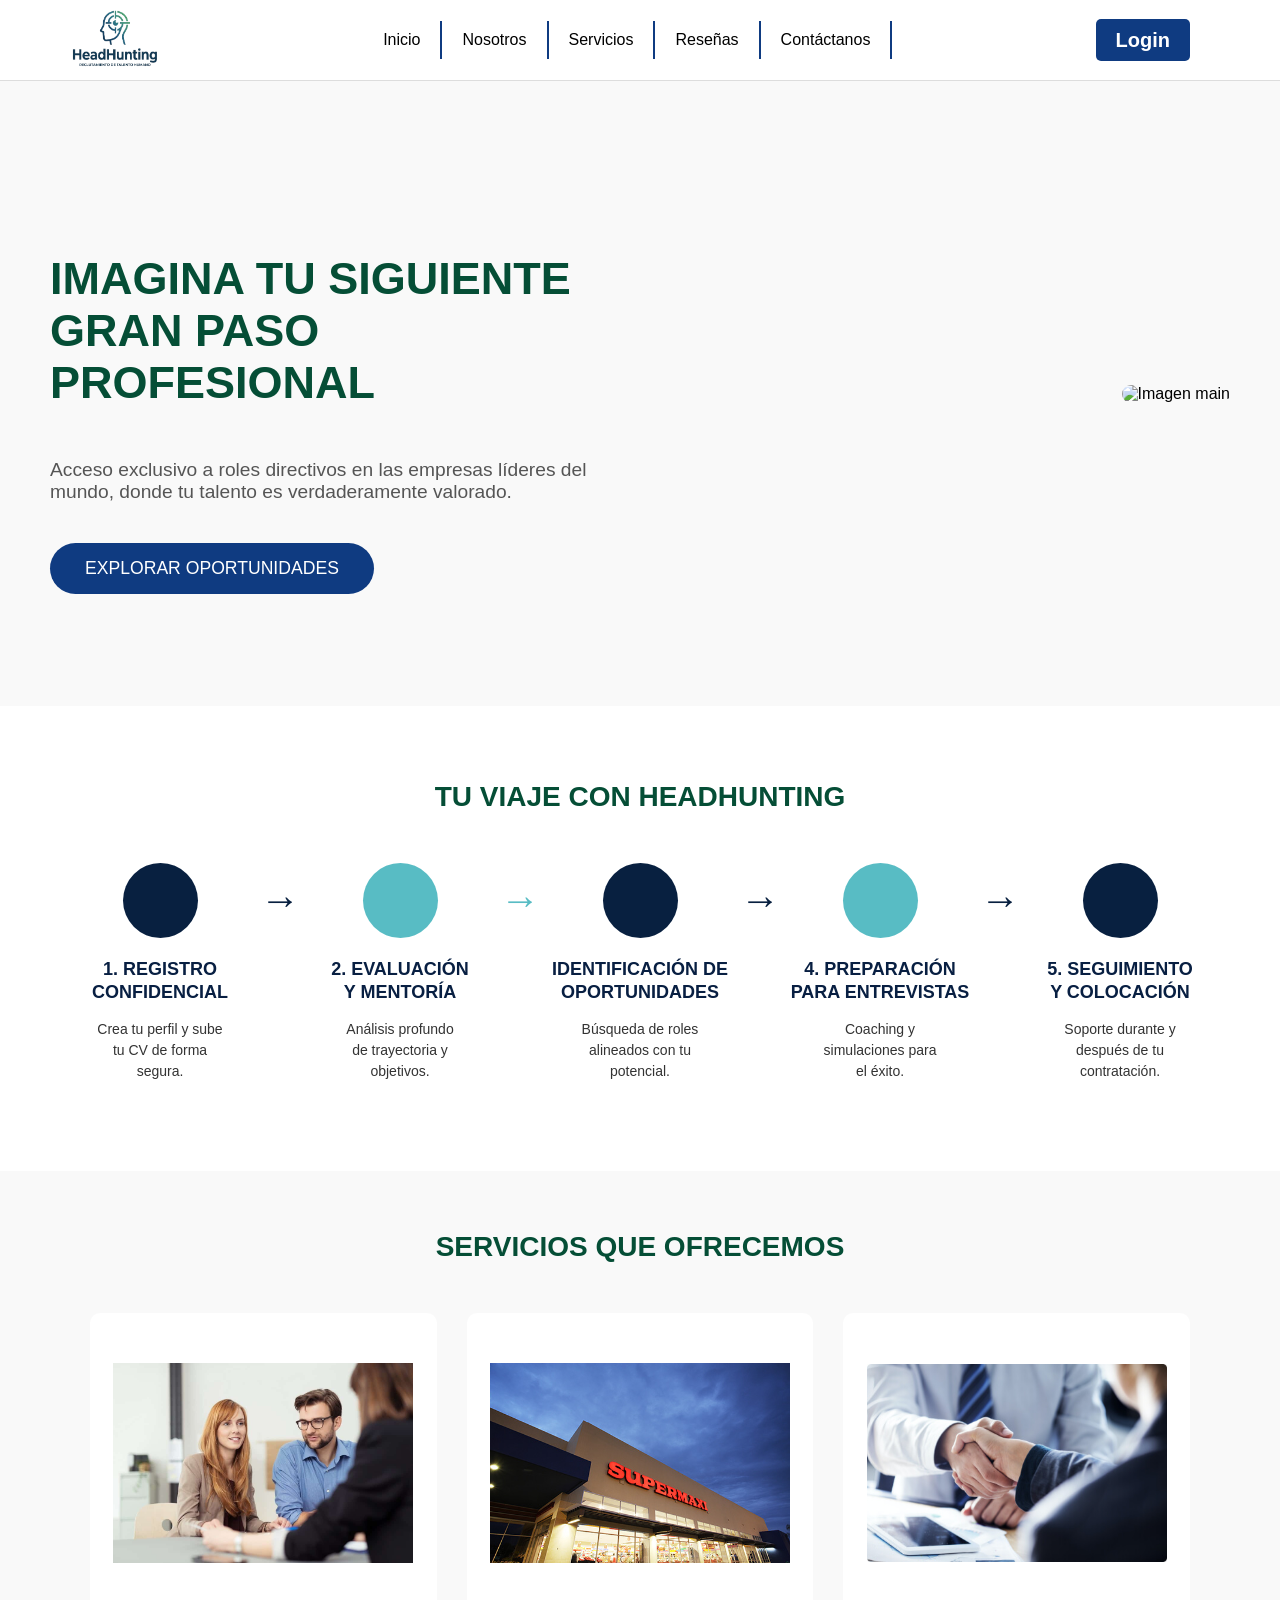
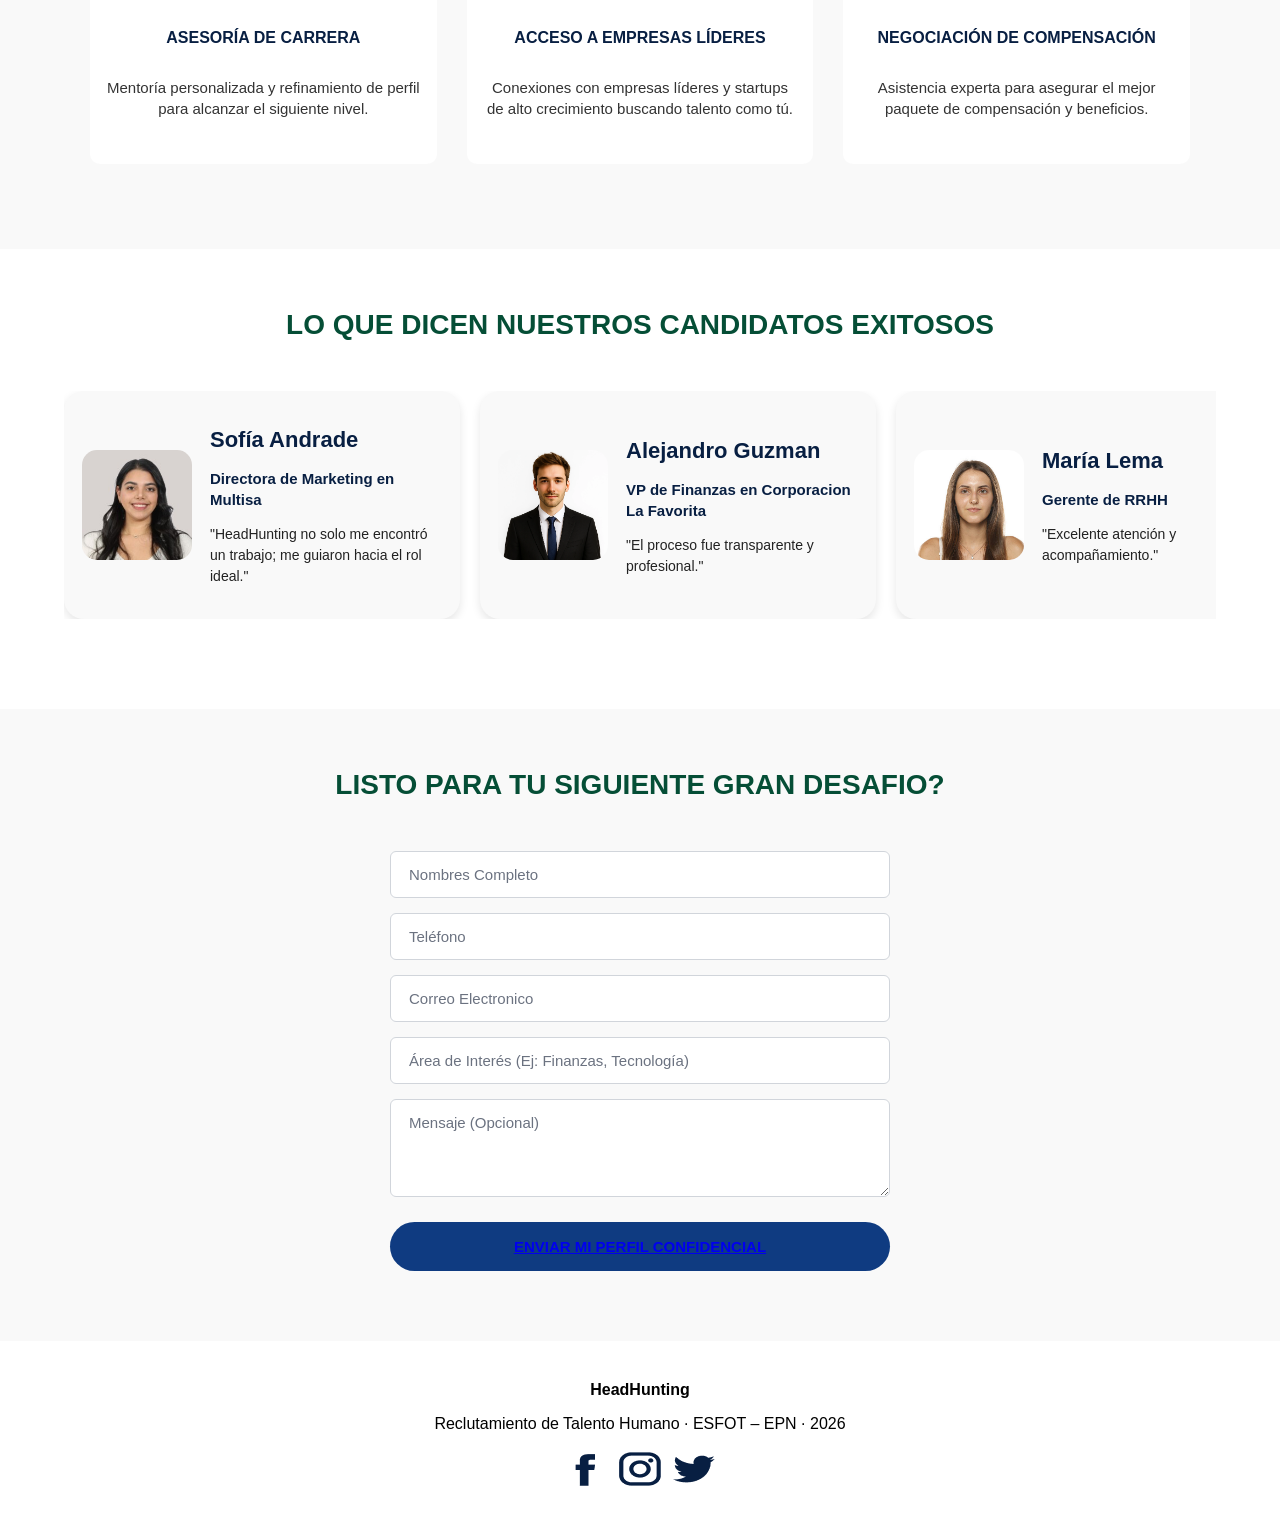
==== index.html @ bf0a16e3 "Add files via upload" ====
<!DOCTYPE html>
<html lang="en">

<head>
    <meta charset="UTF-8">
    <meta name="viewport" content="width=device-width, initial-scale=1.0">
    <link rel="stylesheet" href="css/styles.css">
    <title>HeadHunting</title>
</head>

<body>
    <header class="header">
        <div class="contenedor">
            <div class="zona-izquierda">
                <a href="index.html"><img src="imgs/Logo.png" class="imagen-logo"></a>
            </div>
            <div class="zona-centro">
                <nav class="menu">
                    <a href="#inicio">Inicio</a>
                    <a href="#nosotros">Nosotros</a>
                    <a href="#servicios">Servicios</a>
                    <a href="#reseñas">Reseñas</a>
                    <a href="#contactanos">Contáctanos</a>
                </nav>
            </div>
            <div class="zona-derecha">
                <a href="login.html" class="boton"><span><strong>Login</strong></span></a>
            </div>
        </div>
    </header>

    <main class="main" id="inicio">
        <div class="container-main">
            <div class="main-texto">
                <h1>IMAGINA TU SIGUIENTE GRAN PASO PROFESIONAL</h1>
                <p>Acceso exclusivo a roles directivos en las empresas líderes del mundo, donde tu talento es
                    verdaderamente valorado.</p>
                <a href="login.html" class="main-boton">EXPLORAR OPORTUNIDADES</a>
            </div>
            <div class="main-imagen">
                <img src="imgs/Imagen Main.png" alt="Imagen main">
            </div>
        </div>
    </main>

    <section class="nosotros" id="nosotros">
        <h1 class="titulo">TU VIAJE CON HEADHUNTING</h1>
        <div class="linea-pasos">
            <div class="paso">
                <div class="circulo azul">
                    <i class="fa-solid fa-file-signature"></i>
                </div>
                <h3>1. REGISTRO<br>CONFIDENCIAL</h3>
                <p>Crea tu perfil y sube<br>tu CV de forma<br>segura.</p>
            </div>

            <div class="flecha">→</div>
            <div class="paso">
                <div class="circulo celeste">
                    <i class="fa-solid fa-comments"></i>
                </div>
                <h3>2. EVALUACIÓN<br>Y MENTORÍA</h3>
                <p>Análisis profundo<br>de trayectoria y<br>objetivos.</p>
            </div>
            <div class="flecha celeste-texto">→</div>
            <div class="paso">
                <div class="circulo azul">
                    <i class="fa-solid fa-magnifying-glass"></i>
                </div>
                <h3>IDENTIFICACIÓN DE<br>OPORTUNIDADES</h3>
                <p>Búsqueda de roles<br>alineados con tu<br>potencial.</p>
            </div>

            <div class="flecha">→</div>
            <div class="paso">
                <div class="circulo celeste">
                    <i class="fa-solid fa-user-tie"></i>
                </div>
                <h3>4. PREPARACIÓN<br>PARA ENTREVISTAS</h3>
                <p>Coaching y<br>simulaciones para<br>el éxito.</p>
            </div>

            <div class="flecha">→</div>
            <div class="paso">
                <div class="circulo azul">
                    <i class="fa-solid fa-chart-line"></i>
                </div>
                <h3>5. SEGUIMIENTO<br>Y COLOCACIÓN</h3>
                <p>Soporte durante y<br>después de tu<br>contratación.</p>
            </div>
        </div>
    </section>

    <section class="servicios" id="servicios">
        <h2 class="servicios-titulo">SERVICIOS QUE OFRECEMOS</h2>
        <div class="servicios-container">
            <div class="servicios-tarjeta">
                <img src="imgs/servicio1.jpg" alt="Servicio 1" class="servicios-img">
                <h3 class="servicios-subtitulo">ASESORÍA DE CARRERA</h3>
                <p class="servicios-texto">Mentoría personalizada y refinamiento de perfil para alcanzar el siguiente
                    nivel.</p>
            </div>

            <div class="servicios-tarjeta">
                <img src="imgs/servicio2.jpeg" alt="Servicio 2" class="servicios-img">
                <h3 class="servicios-subtitulo">ACCESO A EMPRESAS LÍDERES</h3>
                <p class="servicios-texto">Conexiones con empresas líderes y startups de alto crecimiento buscando
                    talento
                    como tú.</p>
            </div>

            <div class="servicios-tarjeta">
                <img src="imgs/servicio3.jpg" alt="Servicio 3" class="servicios-img">
                <h3 class="servicios-subtitulo">NEGOCIACIÓN DE COMPENSACIÓN</h3>
                <p class="servicios-texto">Asistencia experta para asegurar el mejor paquete de compensación y
                    beneficios.
                </p>
            </div>
        </div>
    </section>

    <section class="reseñas" id="reseñas">
        <h1>LO QUE DICEN NUESTROS CANDIDATOS EXITOSOS</h1>
        <div class="carrusel">
            <div class="carrusel-track">
                <div class="tarjeta">
                    <img src="imgs/mujer1.jpg">
                    <div class="contenido">
                        <h2>Sofía Andrade</h2>
                        <h3>Directora de Marketing en Multisa</h3>
                        <p>"HeadHunting no solo me encontró un trabajo; me guiaron hacia el rol ideal."</p>
                    </div>
                </div>

                <div class="tarjeta">
                    <img src="imgs/hombre.png">
                    <div class="contenido">
                        <h2>Alejandro Guzman</h2>
                        <h3>VP de Finanzas en Corporacion La Favorita</h3>
                        <p>"El proceso fue transparente y profesional."</p>
                    </div>
                </div>

                <div class="tarjeta">
                    <img src="imgs/mujer2.jpg">
                    <div class="contenido">
                        <h2>María Lema</h2>
                        <h3>Gerente de RRHH</h3>
                        <p>"Excelente atención y acompañamiento."</p>
                    </div>
                </div>

                <div class="tarjeta">
                    <img src="imgs/mujer1.jpg">
                    <div class="contenido">
                        <h2>Sofía Andrade</h2>
                        <h3>Directora de Marketing en Multisa</h3>
                        <p>"HeadHunting no solo me encontró un trabajo; me guiaron hacia el rol ideal."</p>
                    </div>
                </div>

                <div class="tarjeta">
                    <img src="imgs/hombre.png">
                    <div class="contenido">
                        <h2>Alejandro Guzman</h2>
                        <h3>VP de Finanzas en Corporacion La Favorita</h3>
                        <p>"El proceso fue transparente y profesional."</p>
                    </div>
                </div>

                <div class="tarjeta">
                    <img src="imgs/mujer2.jpg">
                    <div class="contenido">
                        <h2>María Lema</h2>
                        <h3>Gerente de RRHH</h3>
                        <p>"Excelente atención y acompañamiento."</p>
                    </div>
                </div>
            </div>
        </div>
    </section>

    <section class="contactos-container" id="contactanos">
        <h1>LISTO PARA TU SIGUIENTE GRAN DESAFIO?</h1>
        <form class="contactos-form">
            <input type="text" placeholder="Nombres Completo" required>
            <input type="tel" placeholder="Teléfono" required>
            <input type="email" placeholder="Correo Electronico" required>
            <input type="text" placeholder="Área de Interés (Ej: Finanzas, Tecnología)" required>
            <textarea placeholder="Mensaje (Opcional)" rows="4"></textarea>
            <button type="submit" class="contactos-boton"><a href="login.html">ENVIAR MI PERFIL CONFIDENCIAL</a></button>
        </form>
    </section>

    <footer class="footer">
        <div class="footer-logo"><span><strong>HeadHunting</strong></span></div>
        <p class="pie-texto">Reclutamiento de Talento Humano · ESFOT – EPN · 2026</p>
        <div class="footer-contactos">
            <a href="http://facebook.com" target="_blank"><img src="imgs/facebook.png" alt=""></a>
            <a href="http://instagram.com" target="_blank"><img src="imgs/instagram.png" alt=""></a>
            <a href="http://x.com" target="_blank"><img src="imgs/twitter.png" alt=""></a>
        </div>
    </footer>

</body>
</html>
---- css/styles.css ----
body {
  font-family: Verdana, Geneva, Tahoma, sans-serif;
  margin: 0;
}

.header {
  width: 100%;
  border-bottom: 1px solid #ddd;
  min-height: 80px;
}

.contenedor {
  display: flex;
  align-items: center;
  justify-content: space-between;
  max-width: 1200px;
  margin: auto;
  height: 80px;
}

.imagen-logo {
  width: 90px;
  margin-left: 30px;
}

.menu {
  display: flex;
  justify-content: center;
  align-items: center;
}

.menu a {
  color: black;
  padding: 10px 20px;
  text-decoration: none;
  border-right: 2px solid #0f3b81;
  transition: 0.3s;
}

.menu a:hover {
  background: #0f3b81;
  color: #fff;
}

.boton {
  border-radius: 5px;
  margin-right: 50px;
  text-decoration: none;
  background: #0f3b81;
  color: white;
  padding: 10px 20px;
  font-size: 20px;
  transition: 0.3s;
}

.boton:hover {
  background: #081f42;
}

@media (max-width: 768px) {
  .contenedor {
    flex-direction: column;
    height: auto;
    gap: 10px;
  }
  .menu {
    flex-wrap: wrap;
  }
  .menu a {
    border-right: none;
    padding: 10px;
  }
  .boton {
    margin: 10px 0;
  }
}

.main {
  background-color: #f9f9f9;
  padding: 112px 0;
}

.container-main {
  display: flex;
  align-items: center;
  justify-content: space-between;
  gap: 40px;
  margin: 0 50px;
}

.main-texto {
  flex: 1;
  max-width: 600px;
}

.main-texto h1 {
  text-align: center;
  font-size: 45px;
  font-weight: bold;
  color: #054e36;
  margin-bottom: 50px;
  text-align: left;
}

.main-texto p {
  font-size: 1.2rem;
  color: #555;
  margin-bottom: 40px;
}

.main-boton {
  display: inline-block;
  background-color: #0f3b81;
  color: #fff;
  padding: 15px 35px;
  text-decoration: none;
  font-size: 1.1rem;
  border-radius: 30px;
  transition: background-color 0.3s ease, transform 0.3s ease;
}

.main-boton:hover {
  background-color: #081f42;
  transform: scale(1.05);
}

.main-imagen {
  flex: 1;
  text-align: right;
}

.main-imagen img {
  max-width: 100%;
  height: auto;
  border-radius: 10px;
}

@media (max-width: 768px){
  .main { 
    padding: 60px 0; 
  }
  .container-main {
    flex-direction: column;
    text-align: center;
  }
  .main-texto {
    max-width: 100%;
    margin-bottom: 40px;
  }
  .main-texto h1 { 
    font-size: 2.5rem; 
  }
  .main-imagen { 
    text-align: center; 
  }
}

.titulo {
  color: #054e36;
  font-size: 28px;
  font-weight: 700;
  text-transform: uppercase;
  margin: 75px 0 50px 0;
  text-align: center;
  font-family: Verdana, Geneva, Tahoma, sans-serif;
}

.linea-pasos {
  display: flex;
  align-items: flex-start;
  justify-content: center;
  flex-wrap: wrap;
  gap: 10px;
  margin-bottom: 75px;
}

.paso {
  width: 180px;
  text-align: center;
}

.circulo {
  width: 75px;
  height: 75px;
  border-radius: 50%;
  display: flex;
  justify-content: center;
  align-items: center;
  margin: 0 auto 20px auto;
  color: white;
  font-size: 28px;
}

.azul { background: #082040; }
.celeste { background: #58bcc4; }

.paso h3 {
  font-size: 18px;
  font-weight: bold;
  color: #081f42;
  margin-bottom: 12px;
  line-height: 1.3;
}

.paso p {
  font-size: 14px;
  color: #333;
  line-height: 1.5;
}

.flecha {
  font-size: 40px;
  color: #082040;
  margin-top: 15px;
}

.celeste-texto {
  color: #58bcc4;
}

@media screen and (max-width: 992px) {
  .linea-pasos { gap: 30px; }
  .flecha { display: none; }
}

@media screen and (max-width: 768px) {
  .titulo { font-size: 30px; }
  .linea-pasos {
    flex-direction: column;
    align-items: center;
  }
  .paso {
    width: 100%;
    max-width: 300px;
  }
  .paso::after {
    content: "↓";
    display: block;
    font-size: 35px;
    color: #082040;
    margin-top: 20px;
  }
  .paso:last-child::after {
    display: none;
  }
}

.servicios {
  padding: 50px 20px;
  background-color: #f9f9f9;
  text-align: center;
}

.servicios-titulo {
  color: #054e36;
  font-size: 28px;
  font-weight: 700;
  text-transform: uppercase;
  margin: 10px 0 50px 0;
  text-align: center;
  font-family: Verdana, Geneva, Tahoma, sans-serif;
}

.servicios-container {
  display: flex;
  justify-content: center;
  gap: 30px;
  max-width: 1100px;
  margin: 0 auto 35px auto;
}

.servicios-tarjeta {
  flex: 1;
  display: flex;
  flex-direction: column;
  align-items: center;
  padding: 0 15px;
  background-color: #fff;
  border-radius: 10px;
}

.servicios-img {
  width: 300px;
  height: 300px;
  object-fit: contain;
}

.servicios-subtitulo {
  color: rgb(8, 31, 66);
  font-size: 16px;
  font-weight: 700;
  margin-bottom: 15px;
}

.servicios-texto {
  color: #333333;
  font-size: 15px;
  line-height: 1.4;
  padding-bottom: 30px;
}

@media (max-width: 768px) {
  .servicios-container {
    flex-direction: column;
    gap: 50px;
  }
}

.reseñas {
  margin: 0 auto;
  display: flex;
  flex-direction: column;
  justify-content: center;
}

h1 {
  color: #054e36;
  font-size: 28px;
  font-weight: 700;
  text-transform: uppercase;
  margin: 60px 0 50px 0;
  text-align: center;
  font-family: Verdana, Geneva, Tahoma, sans-serif;
}

.carrusel {
  overflow: hidden;
  width: 90%;
  margin: 0 auto 90px auto;
}

.carrusel-track {
  display: flex;
  gap: 20px;
  width: max-content;
  animation: mover 18s linear infinite; 
}

.tarjeta {
  width: 360px;
  background: #f9f9f9;
  border-radius: 20px;
  padding: 18px;
  display: flex;
  align-items: center;
  gap: 18px;
  flex-shrink: 0;
  box-shadow: 0 4px 10px rgba(0,0,0,0.1);
}

.tarjeta img {
  width: 110px;
  height: 110px;
  object-fit: cover;
  border-radius: 15px;
}

.contenido h2 {
  font-size: 22px;
  margin-bottom: 8px;
  color: rgb(8, 31, 66);
}

.contenido h3 {
  font-size: 15px;
  color: rgb(8, 31, 66);
  margin-bottom: 10px;
  line-height: 1.4;
}

.contenido p {
  font-size: 14px;
  color: #222;
  line-height: 1.5;
}

@keyframes mover {
  0% { transform: translateX(0); }
  100% { transform: translateX(-50%); }
}

.contactos-container {
  background-color: #f9f9f9;
  padding: 0 0 70px 0;
  display: flex;
  flex-direction: column;
  align-items: center;
  font-family: 'Segoe UI', Tahoma, Geneva, Verdana, sans-serif;
}

.contactos-form {
  margin: 0 auto;
  width: 100%;
  max-width: 500px;
  display: flex;
  flex-direction: column;
  gap: 15px;
}

.contactos-form input,
.contactos-form textarea {
  width: 100%;
  padding: 14px 18px;
  border: 1px solid #d1d5db;
  border-radius: 6px;
  font-size: 15px;
  font-family: inherit;
  box-sizing: border-box;
  color: #333;
}

.contactos-form input::placeholder,
.contactos-form textarea::placeholder {
  color: #6b7280;
}

.contactos-form input:focus,
.contactos-form textarea:focus {
  outline: none;
  border-color: #298d9e;
}

.contactos-form textarea {
  resize: vertical;
}

.contactos-boton {
  background-color: #0f3b81;
  color: #ffffff;
  padding: 16px;
  border: none;
  border-radius: 25px;
  font-size: 15px;
  font-weight: 700;
  text-transform: uppercase;
  cursor: pointer;
  margin-top: 10px;
  transition: background-color 0.3s ease;
}

.contactos-boton:hover {
  background-color: #081f42;
}

.footer {
  background-color: #fff;
  padding: 2.5rem 1.25rem;
  text-align: center;
}
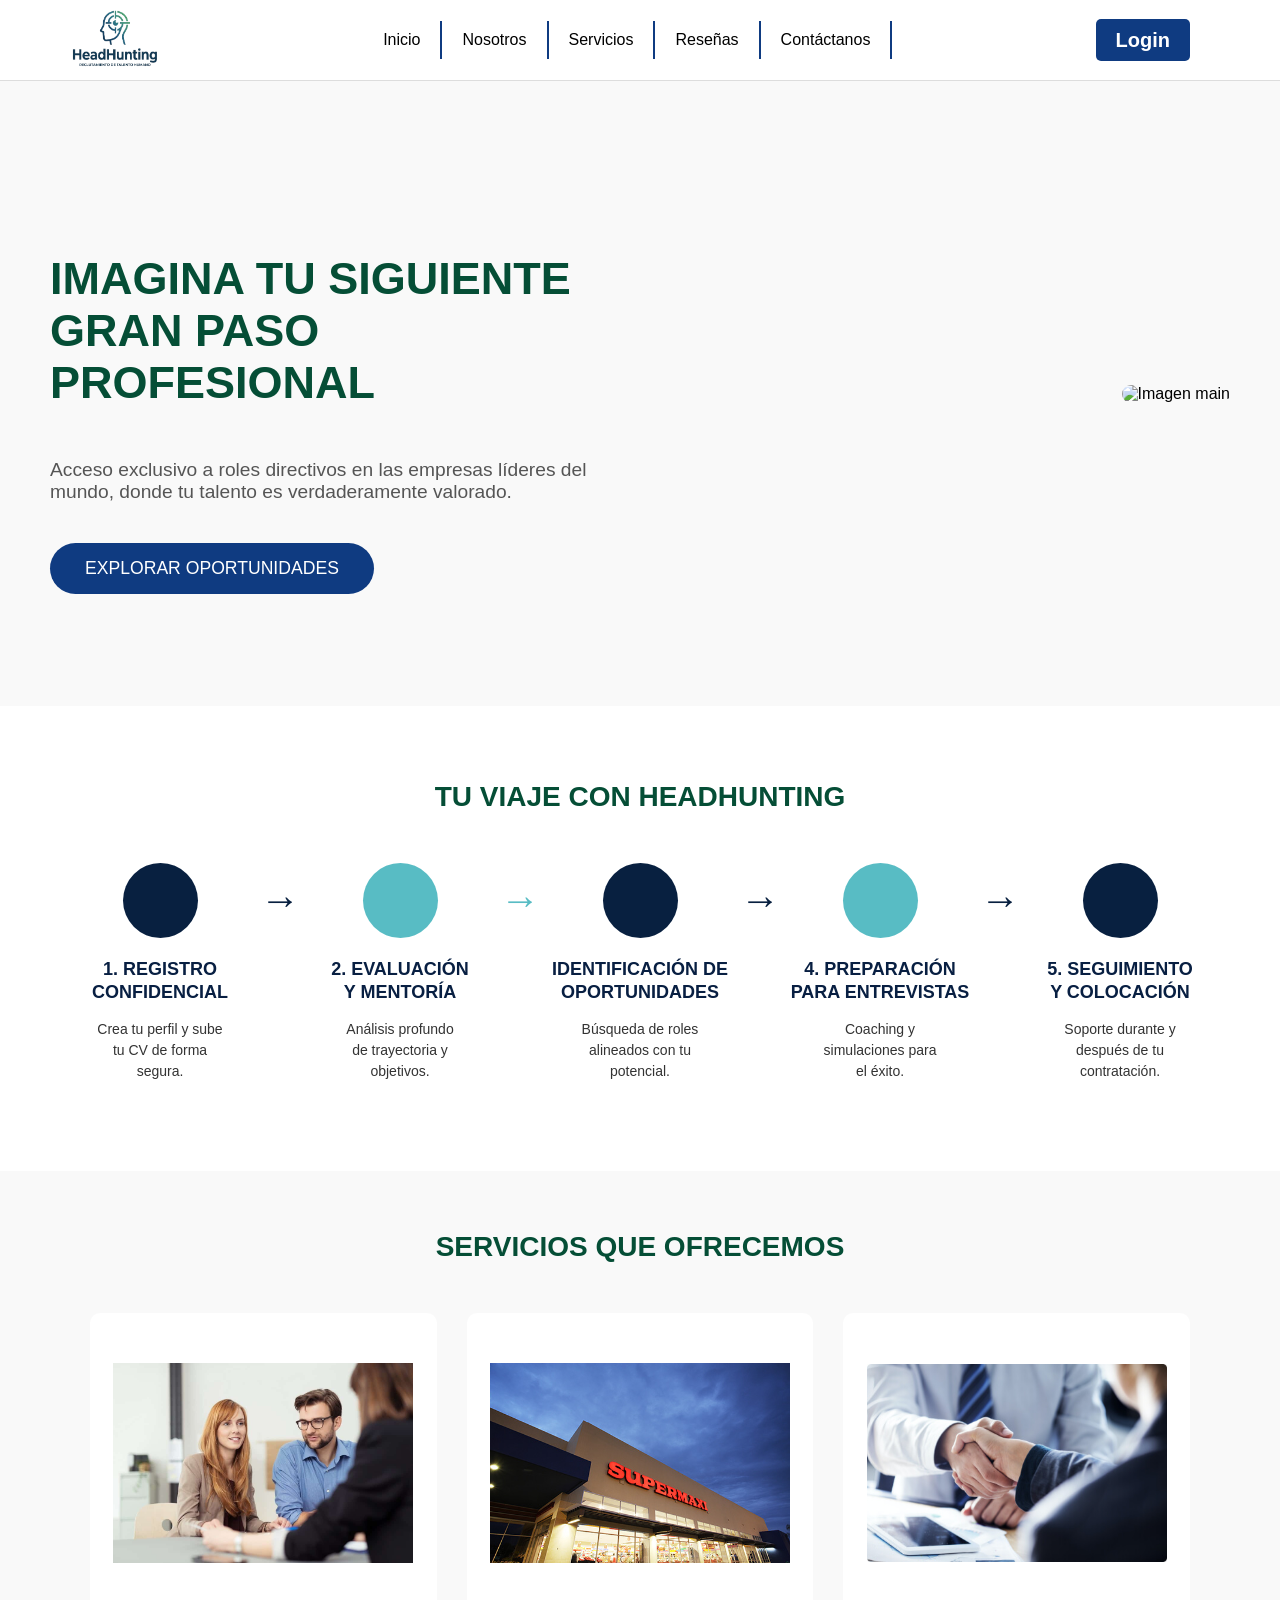
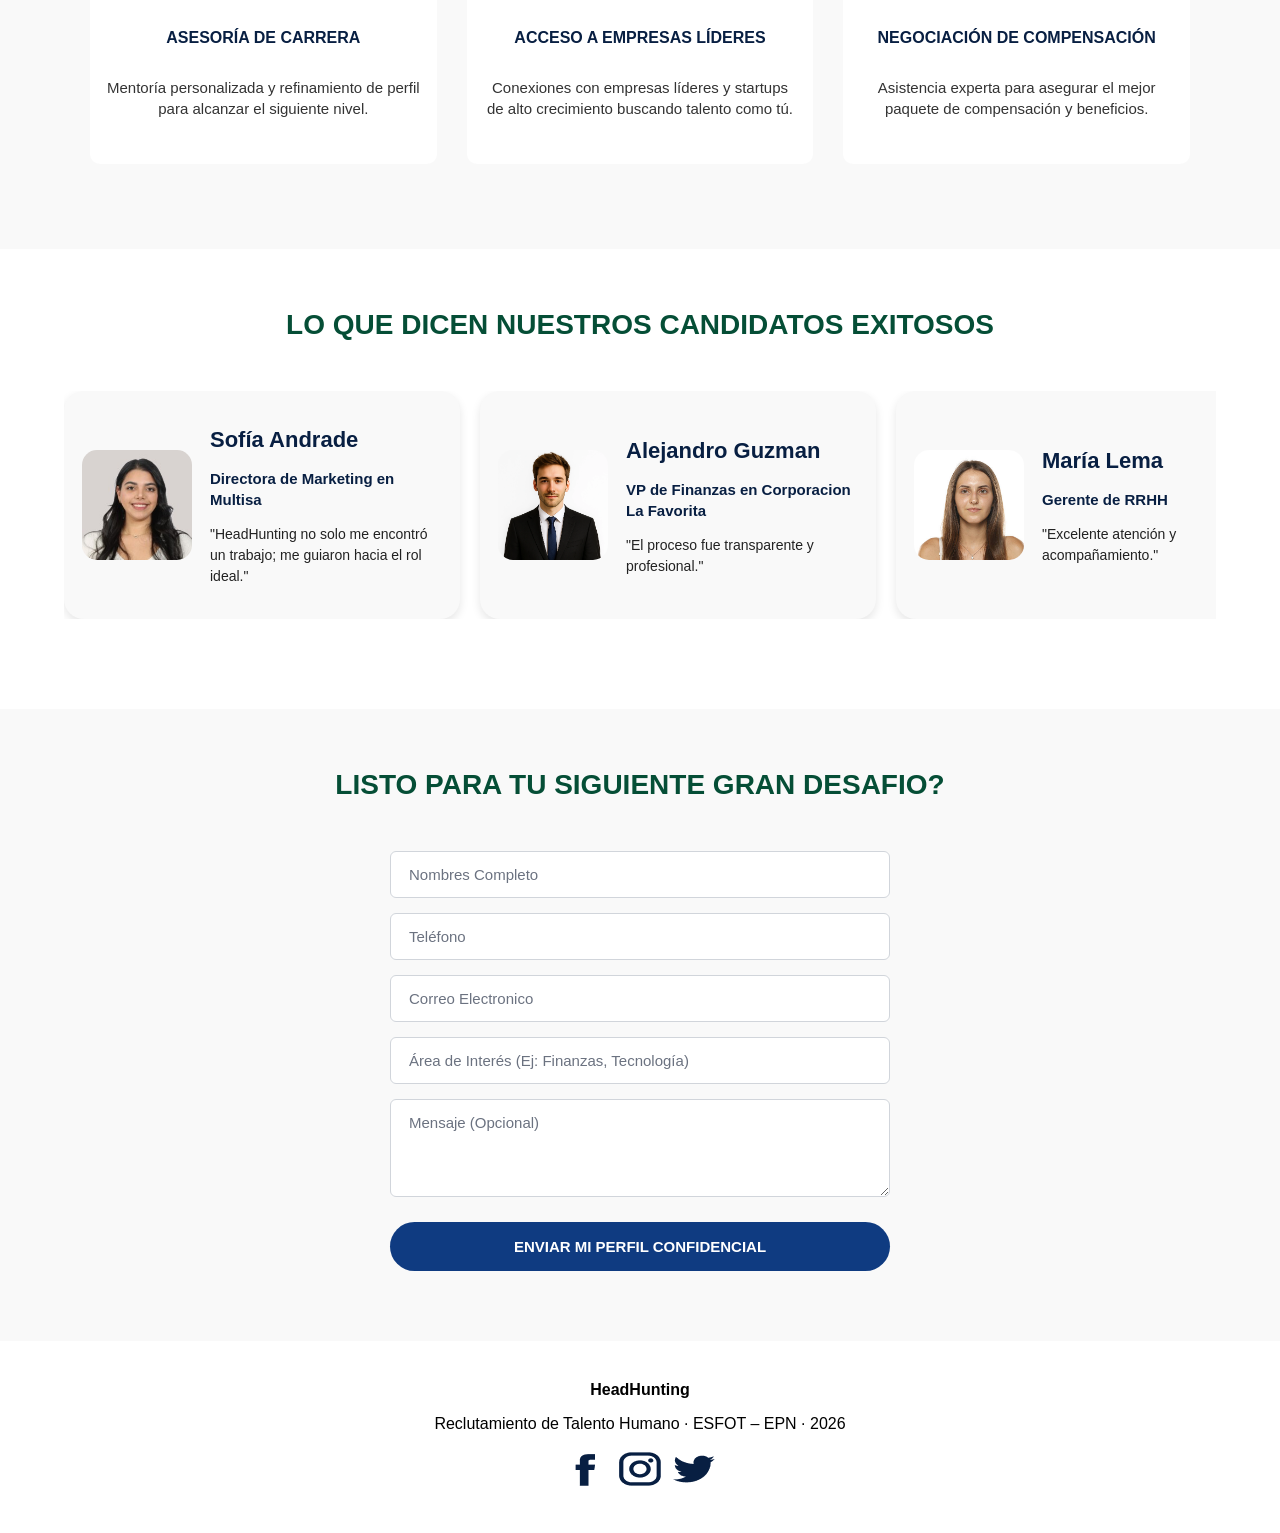
==== commit ff909b56: "Fix HTML entities in index.html Replaced HTML entities with actual characters for better readability" ====
--- a/index.html
+++ b/index.html
@@ -188,7 +188,7 @@
             <input type="email" placeholder="Correo Electronico" required>
             <input type="text" placeholder="Área de Interés (Ej: Finanzas, Tecnología)" required>
             <textarea placeholder="Mensaje (Opcional)" rows="4"></textarea>
-            <button type="submit" class="contactos-boton"><a href="login.html">ENVIAR MI PERFIL CONFIDENCIAL</a></button>
+            <button type="submit" class="contactos-boton">ENVIAR MI PERFIL CONFIDENCIAL</button>
         </form>
     </section>
 
@@ -203,4 +203,4 @@
     </footer>
 
 </body>
-</html>+</html>
